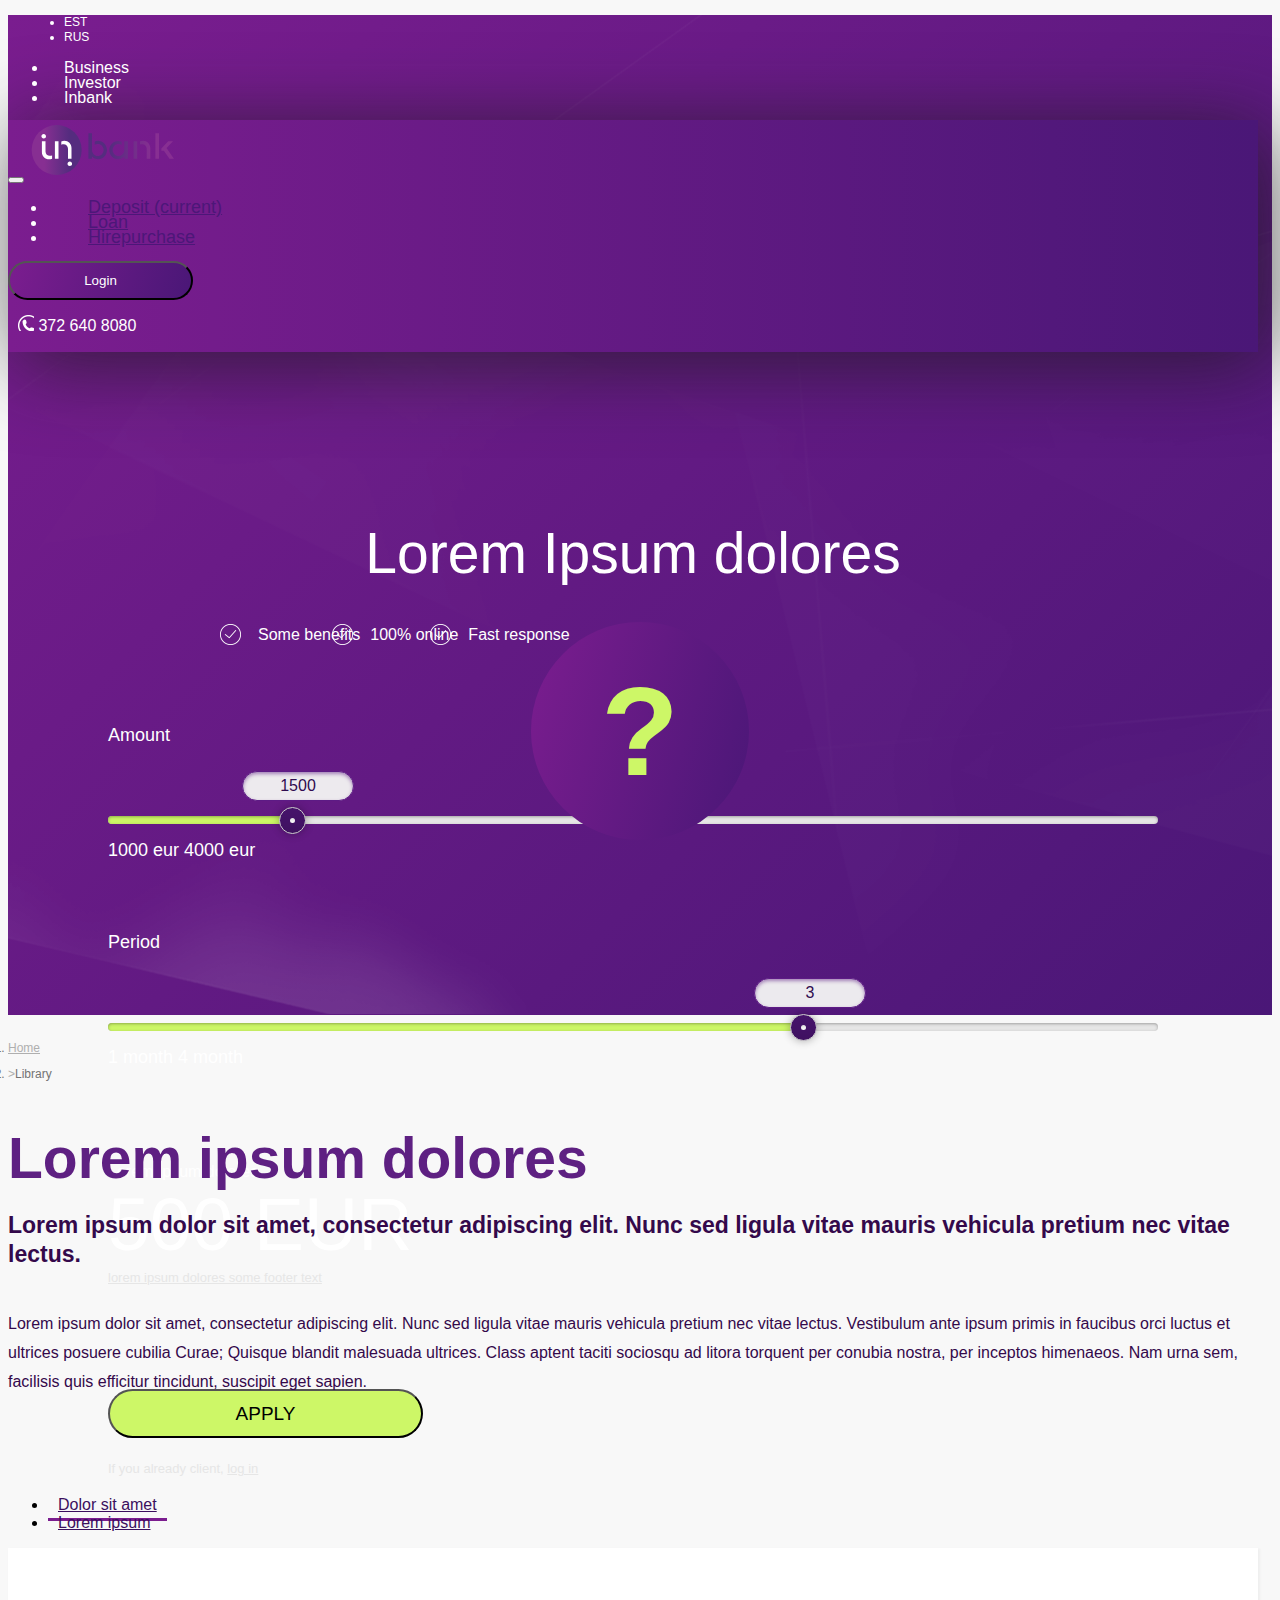
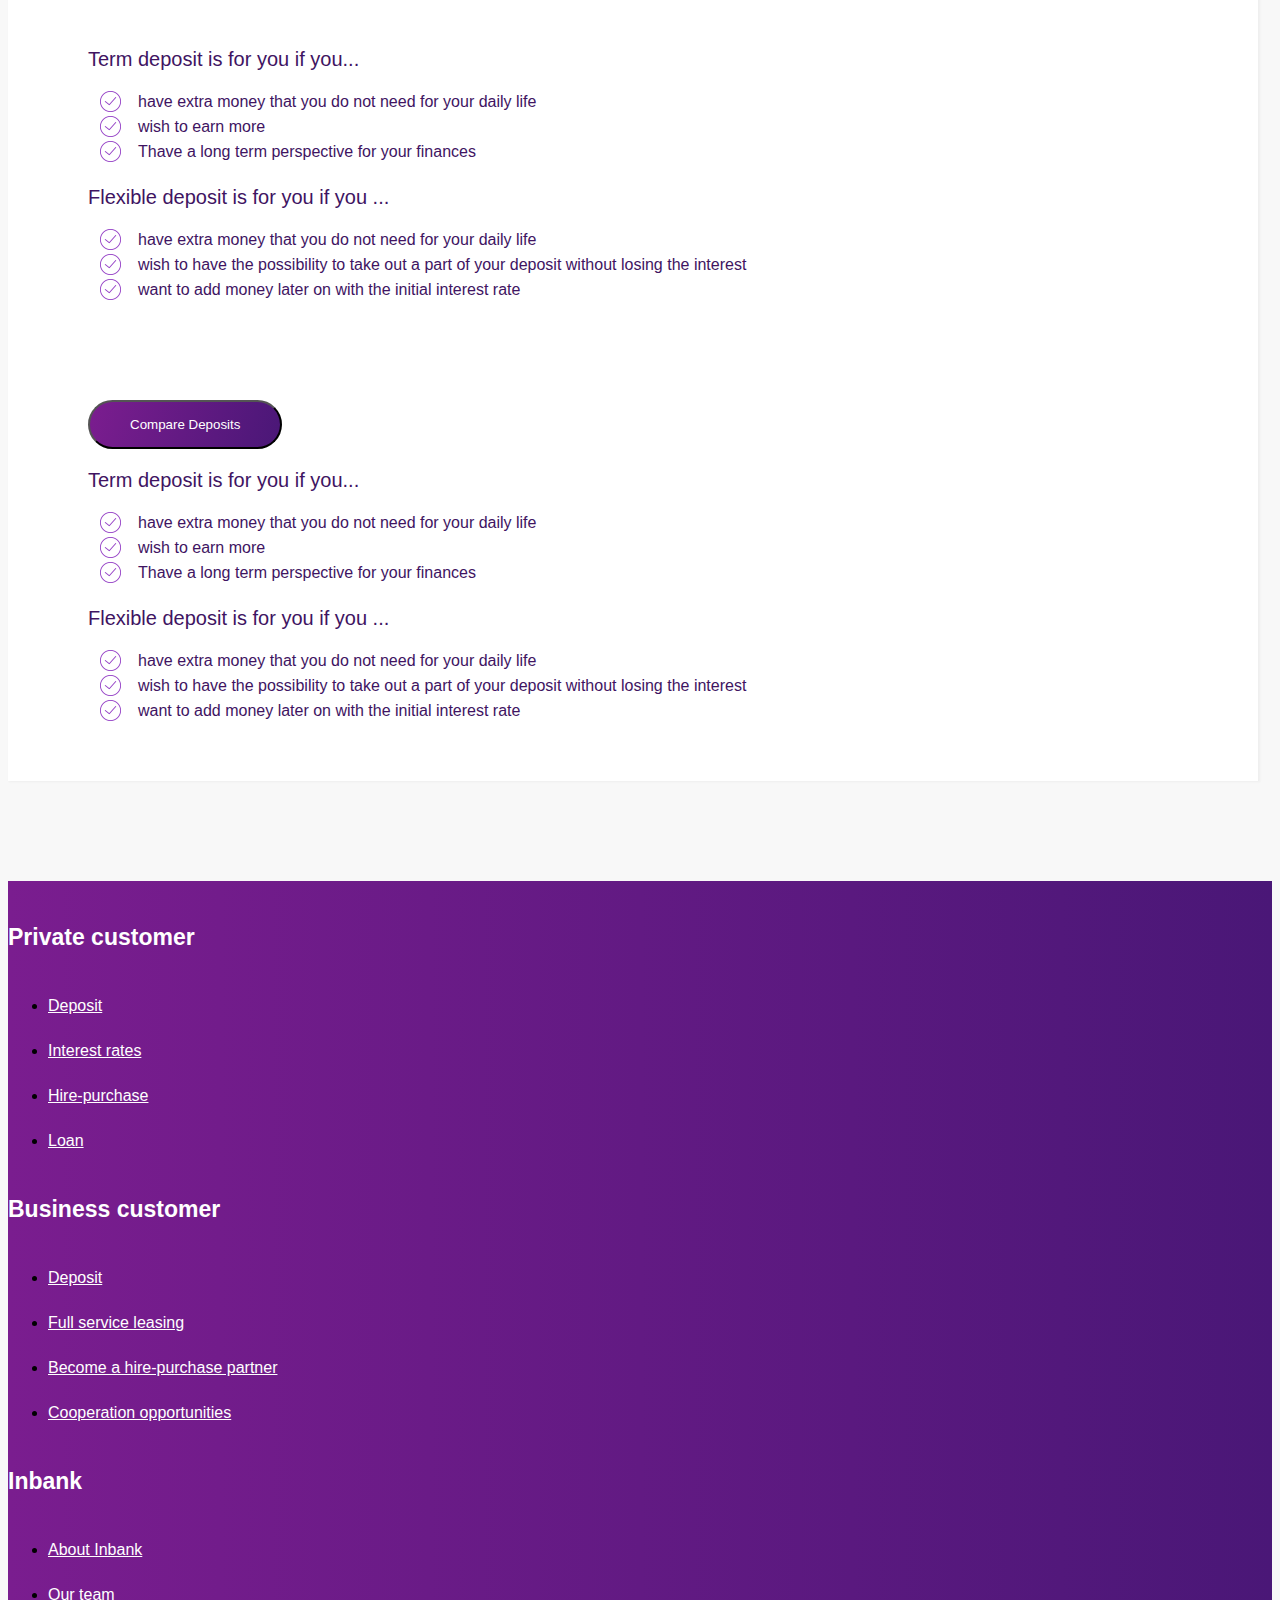
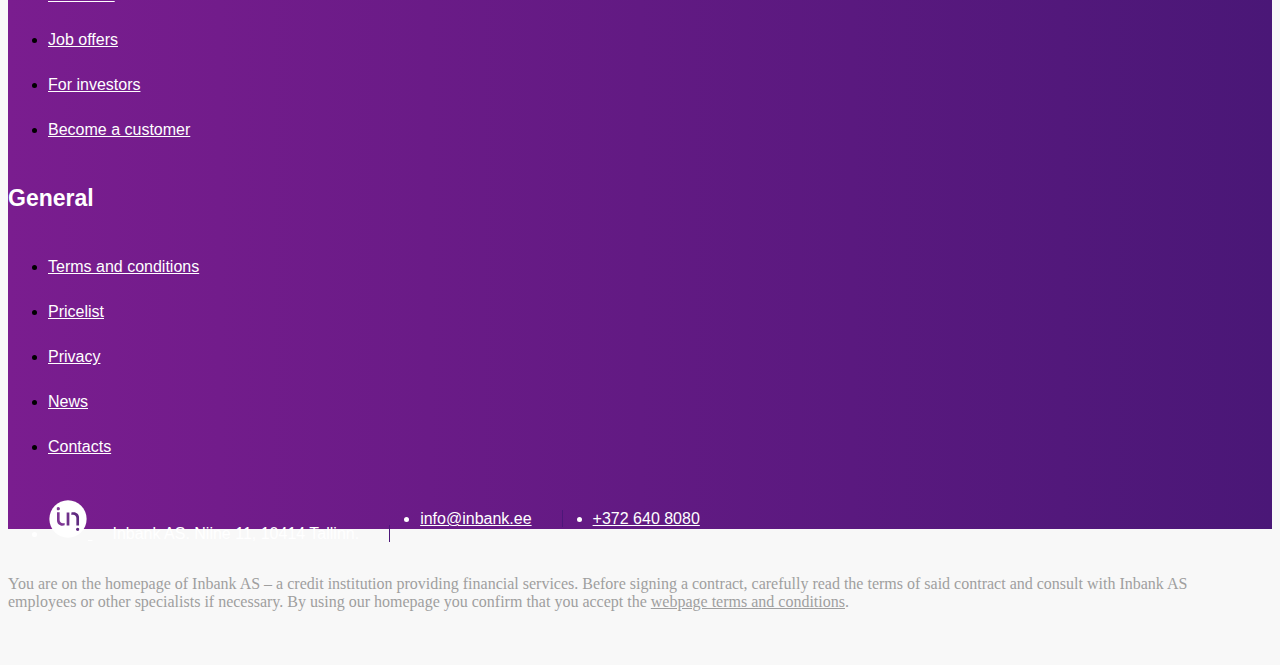
==== index.html @ 8d7e5948 "final code" ====
<!DOCTYPE html>
<html>
<head>
    <meta charset="utf-8" />
    <meta http-equiv="X-UA-Compatible" content="IE=edge">
    <title>Inbank</title>
    <meta name="viewport" content="width=device-width, initial-scale=1">
    <!-- CSS -->
    <link rel="stylesheet" href="https://stackpath.bootstrapcdn.com/bootstrap/4.1.0/css/bootstrap.min.css" integrity="sha384-9gVQ4dYFwwWSjIDZnLEWnxCjeSWFphJiwGPXr1jddIhOegiu1FwO5qRGvFXOdJZ4" crossorigin="anonymous">
    <link rel="stylesheet" type="text/css" media="screen" href="js/lib/rangeslider.js-2.3.0/rangeslider.css" />
    <link rel="stylesheet" type="text/css" media="screen" href="css/main.css" />
    <!-- JavaScript -->
    <script src="https://code.jquery.com/jquery-3.3.1.slim.min.js" integrity="sha384-q8i/X+965DzO0rT7abK41JStQIAqVgRVzpbzo5smXKp4YfRvH+8abtTE1Pi6jizo" crossorigin="anonymous"></script>
    <script src="https://cdnjs.cloudflare.com/ajax/libs/popper.js/1.14.0/umd/popper.min.js" integrity="sha384-cs/chFZiN24E4KMATLdqdvsezGxaGsi4hLGOzlXwp5UZB1LY//20VyM2taTB4QvJ" crossorigin="anonymous"></script>
    <script src="https://stackpath.bootstrapcdn.com/bootstrap/4.1.0/js/bootstrap.min.js" integrity="sha384-uefMccjFJAIv6A+rW+L4AHf99KvxDjWSu1z9VI8SKNVmz4sk7buKt/6v9KI65qnm" crossorigin="anonymous"></script>
    <script src="js/lib/rangeslider.js-2.3.0/rangeslider.js"></script>
</head>
<body>

    <header>
        <div class="header-bg">
            <div class="container">
                <div class="row">
                    <div class="col">
                        <ul class="list-unstyled list-inline list-language">
                            <li class="list-inline-item">EST</li>
                            <li class="list-inline-item">RUS</li>
                        </ul>
                    </div>
                    <div class="col text-right">
                        <ul class="list-unstyled list-inline list-menu">
                            <li class="list-inline-item">Business</li>
                            <li class="list-inline-item">Investor</li>
                            <li class="list-inline-item">Inbank</li>
                        </ul>
                    </div>
                </div>

                <div class="navbar-container">
                    <nav class="navbar navbar-expand-lg navbar-light bg-light">
                        <button class="navbar-toggler" type="button" data-toggle="collapse" data-target="#navbarToggler" aria-controls="navbarToggler"
                            aria-expanded="false" aria-label="Toggle navigation">
                            <span class="navbar-toggler-icon"></span>
                        </button>
                        <a class="navbar-brand" href="#">
                            <img src="img/inbank_logo_header.svg" height="60" alt="">
                        </a>
                    
                        <div class="collapse navbar-collapse" id="navbarToggler">
                            <ul class="navbar-nav mr-auto mt-2 mt-lg-0">
                                <li class="nav-item active">
                                    <a class="nav-link" href="#">Deposit
                                        <span class="sr-only">(current)</span>
                                    </a>
                                </li>
                                <li class="nav-item">
                                    <a class="nav-link" href="#">Loan</a>
                                </li>
                                <li class="nav-item">
                                    <a class="nav-link" href="#">Hirepurchase</a>
                                </li>
                            </ul>
                            <!-- <button class="btn btn-outline-success my-2 my-sm-0" type="submit">Search</button> -->
                            <button type="button" class="btn btn-inbank-purple">Login</button>
                        </div>
                    </nav>
                    <div class="row">
                        <div class="col">
                            <div class="navbar-phone text-right">
                                <p><i class="icon icon-phone"></i> 372 640 8080</p>
                            </div>
                        </div>
                    </div>
                </div>

                <div class="section-header">
                    <div class="row">
                        <div class="col">
                            <h1>Lorem Ipsum dolores</h1>
                            <div class="row">
                                <ul class="check-list check-list-gray">
                                    <li class="col"><span>Some benefits</span></li>
                                    <li class="col"><span>100% online</span></li>
                                    <li class="col"><span>Fast response</span></li>
                                </ul>
                            </div>
                        </div>
                    </div>
                    <div class="row">
                        <div class="col">
                            <div class="container">
                                <div class="row">
                                    <div class="col-sm-2">
                                        <div class="slider-info">
                                            <span>Amount</span>
                                        </div>
                                    </div>
                                    <div class="col-sm-10">
                                        <div class="slidecontainer">
                                            <input type="range" min="1000" max="4000" step="10" value="1500">
                                            <div class="range-min-max">
                                                <span class="range-min float-left">1000 eur</span>
                                                <span class="range-max float-right">4000 eur</span>
                                            </div>
                                        </div>
                                    </div>
                                </div>
                                <div class="row">
                                    <div class="col-sm-2">
                                        <div class="slider-info">
                                            <span>Period</span>
                                        </div>
                                    </div>
                                    <div class="col-sm-10">
                                        <div class="slidecontainer">
                                            <input type="range" min="1" max="4" step="1" value="3">
                                            <div class="range-min-max">
                                                <span class="range-min float-left">1 month</span>
                                                <span class="range-max float-right">4 month</span>
                                            </div>
                                        </div>
                                    </div>
                                </div>
                            </div>
                        </div>
                        <div class="col">
                            <div class="value-info text-right">
                                <span class="txt-info">Lorem Ipsum dolores</span>
                                <span class="txt-value"><span id="finalValue">160</span> EUR</span>
                                <small class="txt-description"><a href="#">lorem ipsum dolores some footer text</a></small>
                            </div>
                        </div>
                    </div>
                    <div class="row">
                        <div class="col text-center">
                            <div class="button-container">
                                <button type="button" class="btn btn-inbank-yellow">Apply</button>
                                <small class="txt-description db">If you already client, <a href="#">log in</a></small>
                            </div>
                        </div>
                    </div>
                </div>

            </div>
        </div>
    </header>

    <div class="content-section">
        <div class="section-deposit">
            <div class="container">

                <nav aria-label="breadcrumb">
                    <ol class="breadcrumb">
                        <li class="breadcrumb-item">
                            <a href="#">Home</a>
                        </li>
                        <li class="breadcrumb-item active" aria-current="page">Library</li>
                    </ol>
                </nav>

                <div class="row">
                    <div class="col-sm-8">
                        <div class="section-deposit__info">
                            <h1>Lorem ipsum dolores</h1>
                            <h2>Lorem ipsum dolor sit amet, consectetur adipiscing elit. Nunc sed ligula vitae mauris vehicula pretium nec vitae lectus.</h2>
                            <p>Lorem ipsum dolor sit amet, consectetur adipiscing elit. Nunc sed ligula vitae mauris vehicula pretium nec vitae lectus. Vestibulum ante ipsum primis in faucibus orci luctus et ultrices posuere cubilia Curae; Quisque blandit malesuada ultrices. Class aptent taciti sociosqu ad litora torquent per conubia nostra, per inceptos himenaeos. Nam urna sem, facilisis quis efficitur tincidunt, suscipit eget sapien.</p>
                        </div>
                    </div>
                    <div class="col-sm-4">
                        <div class="graphic-question__ellipse">
                            <span class="graphic-question__symbol">?</span>
                        </div>
                    </div>
                </div>
            
                <div class="row">
                    <div class="col">
                        <div class="section-deposit__tab">

                            <ul class="nav nav-tabs" id="myTab" role="tablist">
                                <li class="nav-item">
                                    <a class="nav-link active" id="tab-1-tab" data-toggle="tab" href="#tab-1" role="tab" aria-controls="tab-1" aria-selected="true">Dolor sit amet</a>
                                </li>
                                <li class="nav-item">
                                    <a class="nav-link" id="tab-2-tab" data-toggle="tab" href="#tab-2" role="tab" aria-controls="tab-2" aria-selected="false">Lorem ipsum</a>
                                </li>
                            </ul>
                            <div class="tab-content" id="myTabContent">
                                <div class="tab-pane fade show active" id="tab-1" role="tabpanel" aria-labelledby="tab-1-tab">
                                    <div class="row">
                                        <div class="col">
                                            <p class="fs-20">Term deposit is for you if you...</p>
                                            <ul class="check-list check-list-purple">
                                                <li><span>have extra money that you do not need for your daily life</span></li>
                                                <li><span>wish to earn more</span></li>
                                                <li><span>Thave a long term perspective for your finances</span></li>
                                            </ul>
                                        </div>
                                        <div class="col">
                                            <p class="fs-20">Flexible deposit is for you if you ...</p>
                                            <ul class="check-list check-list-purple">
                                                <li><span>have extra money that you do not need for your daily life</span></li>
                                                <li><span>wish to have the possibility to take out a part of your deposit without losing the interest</span></li>
                                                <li><span>want to add money later on with the initial interest rate</span></li>
                                            </ul>
                                        </div>
                                    </div>
                                    <div class="row">
                                        <div class="col text-center">
                                            <button type="button" class="btn btn-inbank-purple">Compare Deposits</button>
                                        </div>
                                    </div>
                                </div>
                                <div class="tab-pane fade" id="tab-2" role="tabpanel" aria-labelledby="tab-2-tab">
                                    <div class="row">
                                        <div class="col">
                                            <p class="fs-20">Term deposit is for you if you...</p>
                                            <ul class="check-list check-list-purple">
                                                <li>
                                                    <span>have extra money that you do not need for your daily life</span>
                                                </li>
                                                <li>
                                                    <span>wish to earn more</span>
                                                </li>
                                                <li>
                                                    <span>Thave a long term perspective for your finances</span>
                                                </li>
                                            </ul>
                                        </div>
                                        <div class="col">
                                            <p class="fs-20">Flexible deposit is for you if you ...</p>
                                            <ul class="check-list check-list-purple">
                                                <li>
                                                    <span>have extra money that you do not need for your daily life</span>
                                                </li>
                                                <li>
                                                    <span>wish to have the possibility to take out a part of your deposit without losing the interest</span>
                                                </li>
                                                <li>
                                                    <span>want to add money later on with the initial interest rate</span>
                                                </li>
                                            </ul>
                                        </div>
                                    </div>
                                </div>
                            </div>
                        </div>
                    </div>
                </div>
            </div>
        </div>
    </div>
    
    <footer class="main-footer__section">
        <div class="main-footer__nav">
            <div class="container">
                <div class="row">
                    <div class="col-sm-6 col-md-3">
                        <h2 class="main-footer__title">Private customer</h2>
                        <ul class="list-unstyled main-footer__list">
                            <li>
                                <a href="#">Deposit</a>
                            </li>
                            <li>
                                <a href="#">Interest rates</a>
                            </li>
                            <li>
                                <a href="#">Hire-purchase</a>
                            </li>
                            <li>
                                <a href="#">Loan</a>
                            </li>
                        </ul>
                    </div>
                    <div class="col-sm-6 col-md-3">
                        <h2 class="main-footer__title">Business customer</h2>
                        <ul class="list-unstyled main-footer__list">
                            <li>
                                <a href="#">Deposit</a>
                            </li>
                            <li>
                                <a href="#">Full service leasing</a>
                            </li>
                            <li>
                                <a href="#">Become a hire-purchase partner</a>
                            </li>
                            <li>
                                <a href="#">Cooperation opportunities</a>
                            </li>
                        </ul>
                    </div>
                    <div class="col-sm-6 col-md-3">
                        <h2 class="main-footer__title">Inbank</h2>
                        <ul class="list-unstyled main-footer__list">
                            <li>
                                <a href="#">About Inbank</a>
                            </li>
                            <li>
                                <a href="#">Our team</a>
                            </li>
                            <li>
                                <a href="#">Job offers</a>
                            </li>
                            <li>
                                <a href="#">For investors</a>
                            </li>
                            <li>
                                <a href="#">Become a customer</a>
                            </li>
                        </ul>
                    </div>
                    <div class="col-sm-6 col-md-3">
                        <h2 class="main-footer__title">General</h2>
                        <ul class="list-unstyled main-footer__list">
                            <li>
                                <a href="#">Terms and conditions</a>
                            </li>
                            <li>
                                <a href="#">Pricelist</a>
                            </li>
                            <li>
                                <a href="#">Privacy</a>
                            </li>
                            <li>
                                <a href="#">News</a>
                            </li>
                            <li>
                                <a href="#">Contacts</a>
                            </li>
                        </ul>
                    </div>
                </div>
                <div class="main-footer__contact">
                    <div class="row">
                        <div class="col">
                            <ul class="list-inline main-footer__contacts-list">
                                <li>
                                    <a href="#" title="Inbank" class="logo-footer">
                                        <img src="img/inbank_logo_footer.svg" alt="Inbank" width="40" height="40">
                                    </a>
                                    <span class="bdr">Inbank AS. Niine 11, 10414 Tallinn.</span>
                                </li>
                                <li>
                                    <a href="#">
                                        <span class="bdr">info@inbank.ee</span>
                                    </a>
                                </li>
                                <li>
                                    <a href="#">
                                        <span>+372 640 8080</span>
                                    </a>
                                </li>
                            </ul>
                        </div>
                    </div>
                </div>
            </div>
        </div>
        <div class="main-footer__note">
            <div class="container">
                <div class="row">
                    <div class="col">
                        <p class="text-light small">You are on the homepage of Inbank AS – a credit institution providing financial services. Before signing a contract, carefully read the terms of said contract and consult with Inbank AS employees or other specialists if necessary. By using our homepage you confirm that you accept the <a href="#">webpage terms and conditions</a>.</p>
                    </div>
                </div>
            </div>
        </div>
    </footer>

    <script src="js/main.js"></script>
</body>
</html>
---- js/lib/rangeslider.js-2.3.0/rangeslider.css ----
.rangeslider,
.rangeslider__fill {
  display: block;
  -moz-box-shadow: inset 0px 1px 3px rgba(0, 0, 0, 0.3);
  -webkit-box-shadow: inset 0px 1px 3px rgba(0, 0, 0, 0.3);
  box-shadow: inset 0px 1px 3px rgba(0, 0, 0, 0.3);
  -moz-border-radius: 10px;
  -webkit-border-radius: 10px;
  border-radius: 10px;
}

.rangeslider {
  background: #e6e6e6;
  position: relative;
}

.rangeslider--horizontal {
  height: 20px;
  width: 100%;
}

.rangeslider--vertical {
  width: 20px;
  min-height: 150px;
  max-height: 100%;
}

.rangeslider--disabled {
  filter: progid:DXImageTransform.Microsoft.Alpha(Opacity=40);
  opacity: 0.4;
}

.rangeslider__fill {
  background: #00ff00;
  position: absolute;
}
.rangeslider--horizontal .rangeslider__fill {
  top: 0;
  height: 100%;
}
.rangeslider--vertical .rangeslider__fill {
  bottom: 0;
  width: 100%;
}

.rangeslider__handle {
  background: white;
  border: 1px solid #ccc;
  cursor: pointer;
  display: inline-block;
  width: 40px;
  height: 40px;
  position: absolute;
  background-image: url('[data-uri]');
  background-size: 100%;
  background-image: -webkit-gradient(linear, 50% 0%, 50% 100%, color-stop(0%, rgba(255, 255, 255, 0)), color-stop(100%, rgba(0, 0, 0, 0.1)));
  background-image: -moz-linear-gradient(rgba(255, 255, 255, 0), rgba(0, 0, 0, 0.1));
  background-image: -webkit-linear-gradient(rgba(255, 255, 255, 0), rgba(0, 0, 0, 0.1));
  background-image: linear-gradient(rgba(255, 255, 255, 0), rgba(0, 0, 0, 0.1));
  -moz-box-shadow: 0 0 8px rgba(0, 0, 0, 0.3);
  -webkit-box-shadow: 0 0 8px rgba(0, 0, 0, 0.3);
  box-shadow: 0 0 8px rgba(0, 0, 0, 0.3);
  -moz-border-radius: 50%;
  -webkit-border-radius: 50%;
  border-radius: 50%;
}
.rangeslider__handle:after {
  content: "";
  display: block;
  width: 18px;
  height: 18px;
  margin: auto;
  position: absolute;
  top: 0;
  right: 0;
  bottom: 0;
  left: 0;
  background-image: url('[data-uri]');
  background-size: 100%;
  background-image: -webkit-gradient(linear, 50% 0%, 50% 100%, color-stop(0%, rgba(0, 0, 0, 0.13)), color-stop(100%, rgba(255, 255, 255, 0)));
  background-image: -moz-linear-gradient(rgba(0, 0, 0, 0.13), rgba(255, 255, 255, 0));
  background-image: -webkit-linear-gradient(rgba(0, 0, 0, 0.13), rgba(255, 255, 255, 0));
  background-image: linear-gradient(rgba(0, 0, 0, 0.13), rgba(255, 255, 255, 0));
  -moz-border-radius: 50%;
  -webkit-border-radius: 50%;
  border-radius: 50%;
}
.rangeslider__handle:active, .rangeslider--active .rangeslider__handle {
  background-image: url('[data-uri]');
  background-size: 100%;
  background-image: -webkit-gradient(linear, 50% 0%, 50% 100%, color-stop(0%, rgba(0, 0, 0, 0.1)), color-stop(100%, rgba(0, 0, 0, 0.12)));
  background-image: -moz-linear-gradient(rgba(0, 0, 0, 0.1), rgba(0, 0, 0, 0.12));
  background-image: -webkit-linear-gradient(rgba(0, 0, 0, 0.1), rgba(0, 0, 0, 0.12));
  background-image: linear-gradient(rgba(0, 0, 0, 0.1), rgba(0, 0, 0, 0.12));
}
.rangeslider--horizontal .rangeslider__handle {
  top: -10px;
  touch-action: pan-y;
  -ms-touch-action: pan-y;
}
.rangeslider--vertical .rangeslider__handle {
  left: -10px;
  touch-action: pan-x;
  -ms-touch-action: pan-x;
}

input[type="range"]:focus + .rangeslider .rangeslider__handle {
  -moz-box-shadow: 0 0 8px rgba(255, 0, 255, 0.9);
  -webkit-box-shadow: 0 0 8px rgba(255, 0, 255, 0.9);
  box-shadow: 0 0 8px rgba(255, 0, 255, 0.9);
}
---- css/main.css ----
body {
    /* background-image: url('/Inbank/img/homework.jpg'); */
    background-position: top center;
    background-color: #f8f8f8;
    font-family: "HelveticaNeue-Light", "Helvetica Neue Light", "Helvetica Neue", Helvetica, Arial, "Lucida Grande", sans-serif; 
}

/*** Header ***/
header {
    background-color: #4a1777;
    background: -webkit-linear-gradient(-45deg, #7a1d8f 0%, #4a1777 100%);
    background:    -moz-linear-gradient(-45deg, #7a1d8f 0%, #4a1777 100%);
    background:     -ms-linear-gradient(-45deg, #7a1d8f 0%, #4a1777 100%);
    background:      -o-linear-gradient(-45deg, #7a1d8f 0%, #4a1777 100%);
    background:         linear-gradient(135deg, #7a1d8f 0%, #4a1777 100%);
    background: -webkit-gradient(left top, right bottom, color-stop(0%, #7a1d8f), color-stop(100%, #4a1777));
    filter: progid:DXImageTransform.Microsoft.gradient( startColorstr='#7a1d8f', endColorstr='#4a1777', GradientType=1 );


    /* background-image: url('/Inbank/img/bg-header-purple.png'); */
    background-position: center center;
    background-size: cover;
    color: #fff;
    min-height: 1000px;
}

header .header-bg {
    background: url('../img/bg-header-graphic.png');
    background-position: top center;
    /* background-size: cover; */
    height: 1000px;
}

header .list-language,
header .list-menu {
    margin: 15px 0;
}

header .list-language li {
    font-size: 12px;
    line-height: 15px;
    margin: 0 0 0 16px;
}

header .list-menu li {
    font-size: 16px;
    line-height: 15px;
    padding: 0 16px;
}

header .navbar-container {
    background-image: -moz-linear-gradient( 0deg, rgb(123,29,143) 0%, rgb(74,23,119) 100%);
    background-image: -webkit-linear-gradient( 0deg, rgb(123,29,143) 0%, rgb(74,23,119) 100%);
    background-image: -ms-linear-gradient( 0deg, rgb(123,29,143) 0%, rgb(74,23,119) 100%);
    box-shadow: 10.404px 9.368px 81px 0px rgba(27, 27, 27, 0.74);
}

header .navbar-nav li {
    font-size: 18px;
    line-height: 15px;
    padding: 0 40px;
}

header .navbar .btn {
    width: 185px;
    padding: 10px 40px;
}

header .navbar-phone {
    padding: 10px;
}

header .navbar-phone p {
    margin: 0;
}


header .navbar-phone p{
    font-size: 16px;
    line-height: 32px;
}

.navbar-light .navbar-nav .nav-link {
    color: #4c1778;
}

.navbar-light .navbar-nav .active>.nav-link, .navbar-light .navbar-nav .nav-link.active, .navbar-light .navbar-nav .nav-link.show, .navbar-light .navbar-nav .show>.nav-link {
    color: #4c1778;
}


/*** Breadcrumb ***/
.breadcrumb {
    background: none;
    border-radius: 0;
    color: #737373;
    font-size: 12px;
    line-height: 26px;
    padding: 0;
}

.breadcrumb a {
    color: #afafaf !important;
}

.breadcrumb-item+.breadcrumb-item::before {
    content: ">";
    color: #afafaf;
}


/*** Sections ***/

.section-header {
    margin-top: 30px;
    padding: 100px;
}

.section-header h1{
    font-size: 57px;
    font-weight: lighter;
    text-align: center;
}

.section-header .check-list-gray {
    display: flex;
    margin: 20px 100px;
    width: 100%;
}

.section-header .button-container {
    margin-top: 100px;
}

.section-header .button-container .btn {
    font-size: 19px;
    line-height: 15px;
    text-transform: uppercase;
    margin-bottom: 20px;
    width: 315px;
}

.section-header .button-container .txt-description a {
    color: #e6e6e6 !important;
    text-decoration: underline;
}

.section-header .value-info {
    margin-top: 80px;
}

.section-header .value-info > span {
    display: block;
    width: 100%;
}

.section-header .value-info span.txt.info {
    font-size: 26px;
    line-height: 40px;    
}

.section-header .value-info span.txt-value {
    font-size: 75px;
}

.section-deposit {
    margin: 20px 0 30px;
}

.section-deposit__info {
    margin: 30px 0;
}

.section-deposit__info h1{
    color: #5e2082;
    font-size: 57px;
    line-height: 66px;
    margin-bottom: 20px;
}

.section-deposit__info h2{
    color: #34094b;
    font-size: 23px;
    line-height: 29px;
    margin-bottom: 40px;
}

.section-deposit__info p{
    color: #34094b;
    font-size: 16px;
    line-height: 29px;
}

.graphic-question__symbol {
    color: #cdf767;
    display: inline-block;
    font-weight: bold;
    font-size: 127px;
    line-height: 218px;
    text-align: center;
    width: 100%;
}
.graphic-question__ellipse {
    background-image: -moz-linear-gradient( -16deg, rgb(123,29,143) 0%, rgb(74,23,119) 100%);
    background-image: -webkit-linear-gradient( -16deg, rgb(123,29,143) 0%, rgb(74,23,119) 100%);
    background-image: -ms-linear-gradient( -16deg, rgb(123,29,143) 0%, rgb(74,23,119) 100%);
    border-radius: 50%;
    width: 218px;
    height: 218px;
    margin-left: -109px;
    position: absolute;
    bottom: 60px;
    left: 50%;
}

/* Section Deposit */
.section-deposit__tab {
    margin: 100px 0;
}

.section-deposit__tab .nav-tabs {
    border: 0;
}

.section-deposit__tab .nav-tabs li a {
    border: 0;
    color: #3b0f5e !important;
    margin-bottom: 10px;
    margin-right: 20px;
    padding: 5px 10px;
}

.section-deposit__tab .nav-tabs li a:hover {
    color: #531E80;
}

.section-deposit__tab .nav-tabs li a.nav-link.active {
    background: none;
    border: 0;
    border-bottom: 3px solid #7b1d8f;
}

.section-deposit__tab .tab-content {
    background-color: #fff;
    box-shadow: 1.486px 1.338px 1.98px 0.02px #eee;
    color: #401462;
    padding: 80px 80px 40px;
}

.section-deposit__tab .tab-content .btn{
    margin-top: 80px;
}




/*** Range-Slider ***/
.slider-info{
    font-size: 18px;
    line-height: 32px;
    height: 100%;
    padding-top: 50px;
}

.slidecontainer {
    position: relative;
    display: inline-block;
    width: 100%;
    height: 125px;  
}

.rangeslider {
    margin-top: 65px;
    height: 8px;
}

.rangeslider__handle {
    background-color: #46136b;
    height: 25px;
    width: 25px;
}

.rangeslider__handle:after {
    background-color: #fff;
    height: 5px;
    width: 5px;
}

.rangeslider--horizontal .rangeslider__handle {
    top: -9px;
}

.rangeslider__value-bubble {
    border: 1px solid rgb(93, 27, 133);
    background-color: rgba(242, 242, 242, 0.961);
    box-shadow: inset 0px 2px 3.92px 0.08px rgba(93, 27, 130, 0.51);
    color: #300c50;
    display: block;
    padding: 5px;
    position: absolute;
    bottom: 100%;
    margin-bottom: 15px;
    width: 100px;
    margin-left: -50px;
    text-align: center;
    border-radius: 25px;
}
.rangeslider__value-bubble:before, .rangeslider__value-bubble:after {
    display: none;
}
.rangeslider__value-bubble:before {
  border-top-color: #ccc;
  border-bottom-width: 0;
  bottom: -11px;
}

.rangeslider__fill {
    background: #ccf666;
}

.range-min-max {
    display: block;
    padding: 10px 0;
}

.range-min-max {
    font-size: 18px;
    line-height: 32px;
}



/*** Check-List ***/
.check-list li {
    padding-left: 10px;
}

.check-list li span{
    position: relative;
    top: -5px;
}

.check-list-purple {
    list-style-image: url('../img/icon/icon-check-purple.png');
}
.check-list-gray {
    list-style-image: url('../img/icon/icon-check-gray.png');
}



/*** Footer ***/
footer {
    background-repeat: no-repeat;
    background-color: #4a1777;
    background: -webkit-linear-gradient(left, #7a1d8f 0%, #4a1777 100%);
    background:    -moz-linear-gradient(left, #7a1d8f 0%, #4a1777 100%);
    background:     -ms-linear-gradient(left, #7a1d8f 0%, #4a1777 100%);
    background:      -o-linear-gradient(left, #7a1d8f 0%, #4a1777 100%);
    background:         linear-gradient(to right, #7a1d8f 0%, #4a1777 100%);
    background:  -webkit-gradient(left top, right top, color-stop(0%, #7a1d8f), color-stop(100%, #4a1777));
    filter: progid:DXImageTransform.Microsoft.gradient( startColorstr='#7a1d8f', endColorstr='#4a1777', GradientType=1 );
    font-family: "HelveticaNeue-Light", Arial, sans-serif; 

}

footer a {
    color: #fff !important;
}

.main-footer__nav, .main-footer__note {
    padding: 30px 0;
}

.main-footer__nav{
    background: url("data:image/svg+xml;utf8,<svg xmlns='http://www.w3.org/2000/svg' xmlns:xlink='http://www.w3.org/1999/xlink' width='2489px' height='537px'><path fill-rule='evenodd'  opacity='0.059' fill='rgb(255, 255, 255)' d='M1965.680,505.389 L1965.059,504.605 L2395.320,163.612 L2395.941,164.395 L1965.680,505.389 Z'/><path fill-rule='evenodd'  opacity='0.059' fill='rgb(255, 255, 255)' d='M2046.835,209.229 L2047.431,208.426 L2488.165,535.771 L2487.568,536.574 L2046.835,209.229 Z'/><path fill-rule='evenodd'  opacity='0.2' fill='rgb(60, 13, 100)' d='M0.855,1.198 L1.280,0.292 L498.145,233.801 L497.720,234.707 L0.855,1.198 Z'/></svg>")  no-repeat;
    background-position: center center;
}

.main-footer__title {
    color: #fff;
    font-size: 23px;
    line-height: 32px;
    margin: 10px 0;
}

.main-footer__list {
    margin: 30px 0;
}

.main-footer__list a {
    font-size: 16px;
    line-height: 45px;
}


.main-footer__contact {
    margin: 30px 0;
}

.main-footer__contacts-list li {
    color: #fff;
    float: left;
    font-size: 16px;
    line-height: 40px;
}

.main-footer__contacts-list li .logo-footer {
    margin-right: 20px;
}

.main-footer__contacts-list li span.bdr {
    border-right: 1px solid #4d1779;
    margin-right: 30px;
    padding-right: 30px;
}

.main-footer__note {
    background-color: #f8f8f8;
    font-family: Myriad Pro;
    padding: 30px 0;
}


/*** Common ***/
p a {
    text-decoration: underline !important;
}

.text-light, .text-light a {
    color: #9f9f9f !important;
}

.text-light a:hover, .text-light a:active {
    color: #717171 !important;
}

.txt-description {
    color: #e6e6e6;
    font-size: 13px;
    line-height: 22px;
}

.txt-description a {
    color: #e6e6e6 !important;
    text-decoration: underline;
}

.btn {
    border-radius: 30px;
    padding: 15px 40px;
}

.btn-inbank-yellow {
    background-color: #cdf767;
}

.btn-inbank-purple {
  background-image: -moz-linear-gradient( -16deg, rgb(123,29,143) 0%, rgb(74,23,119) 100%);
  background-image: -webkit-linear-gradient( -16deg, rgb(123,29,143) 0%, rgb(74,23,119) 100%);
  background-image: -ms-linear-gradient( -16deg, rgb(123,29,143) 0%, rgb(74,23,119) 100%);
  color: #fff;
}

.btn-inbank-purple:hover {
    background-color: #531E80;
}

.icon {
    display: inline-block;
    height: 16px;
    width: 16px;
}

.icon.icon-phone {
    background: url('../img/icon/icon-phone.png') 0 0;
}


/*** Helper ***/
.db {display: block;}
.fs-20 {font-size: 20px;}

/*** Media Query Adjust ***/
@media (min-width: 1200px) {
    .container {
        max-width: 1250px;
    }
}
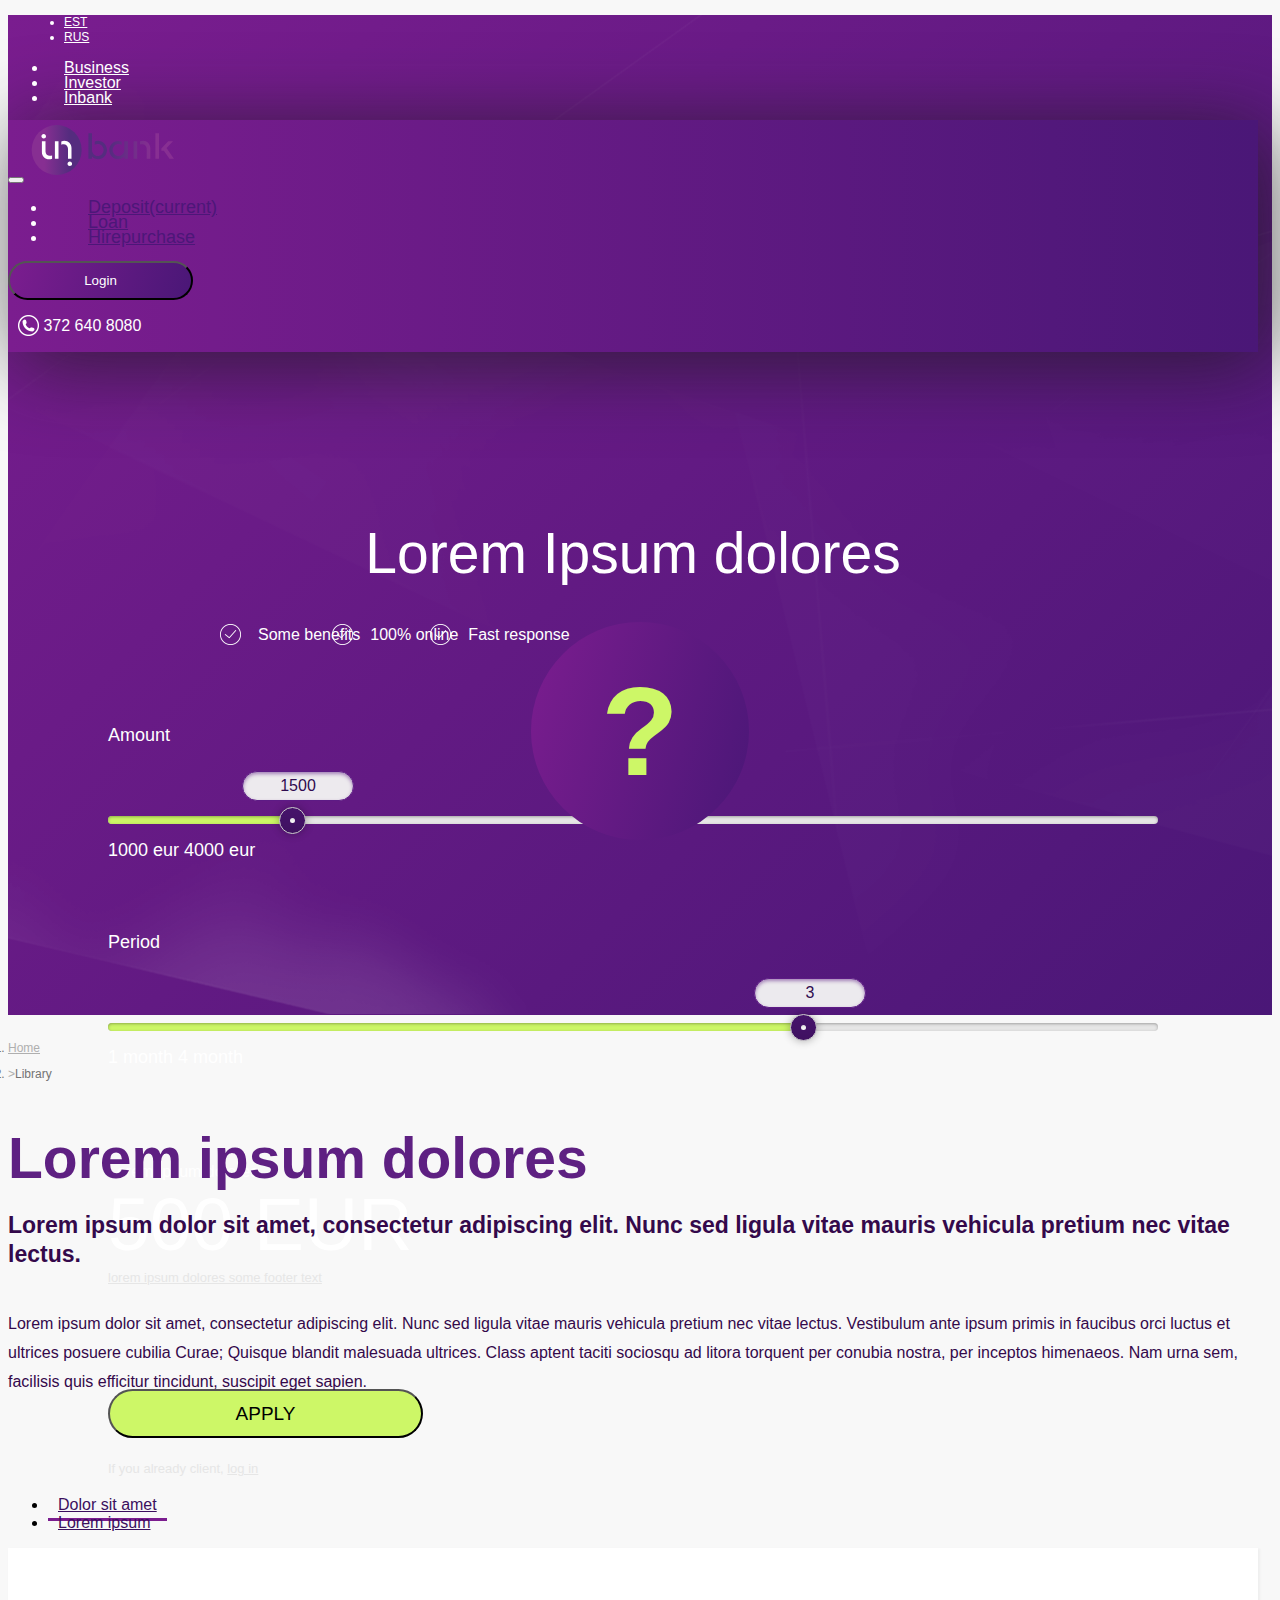
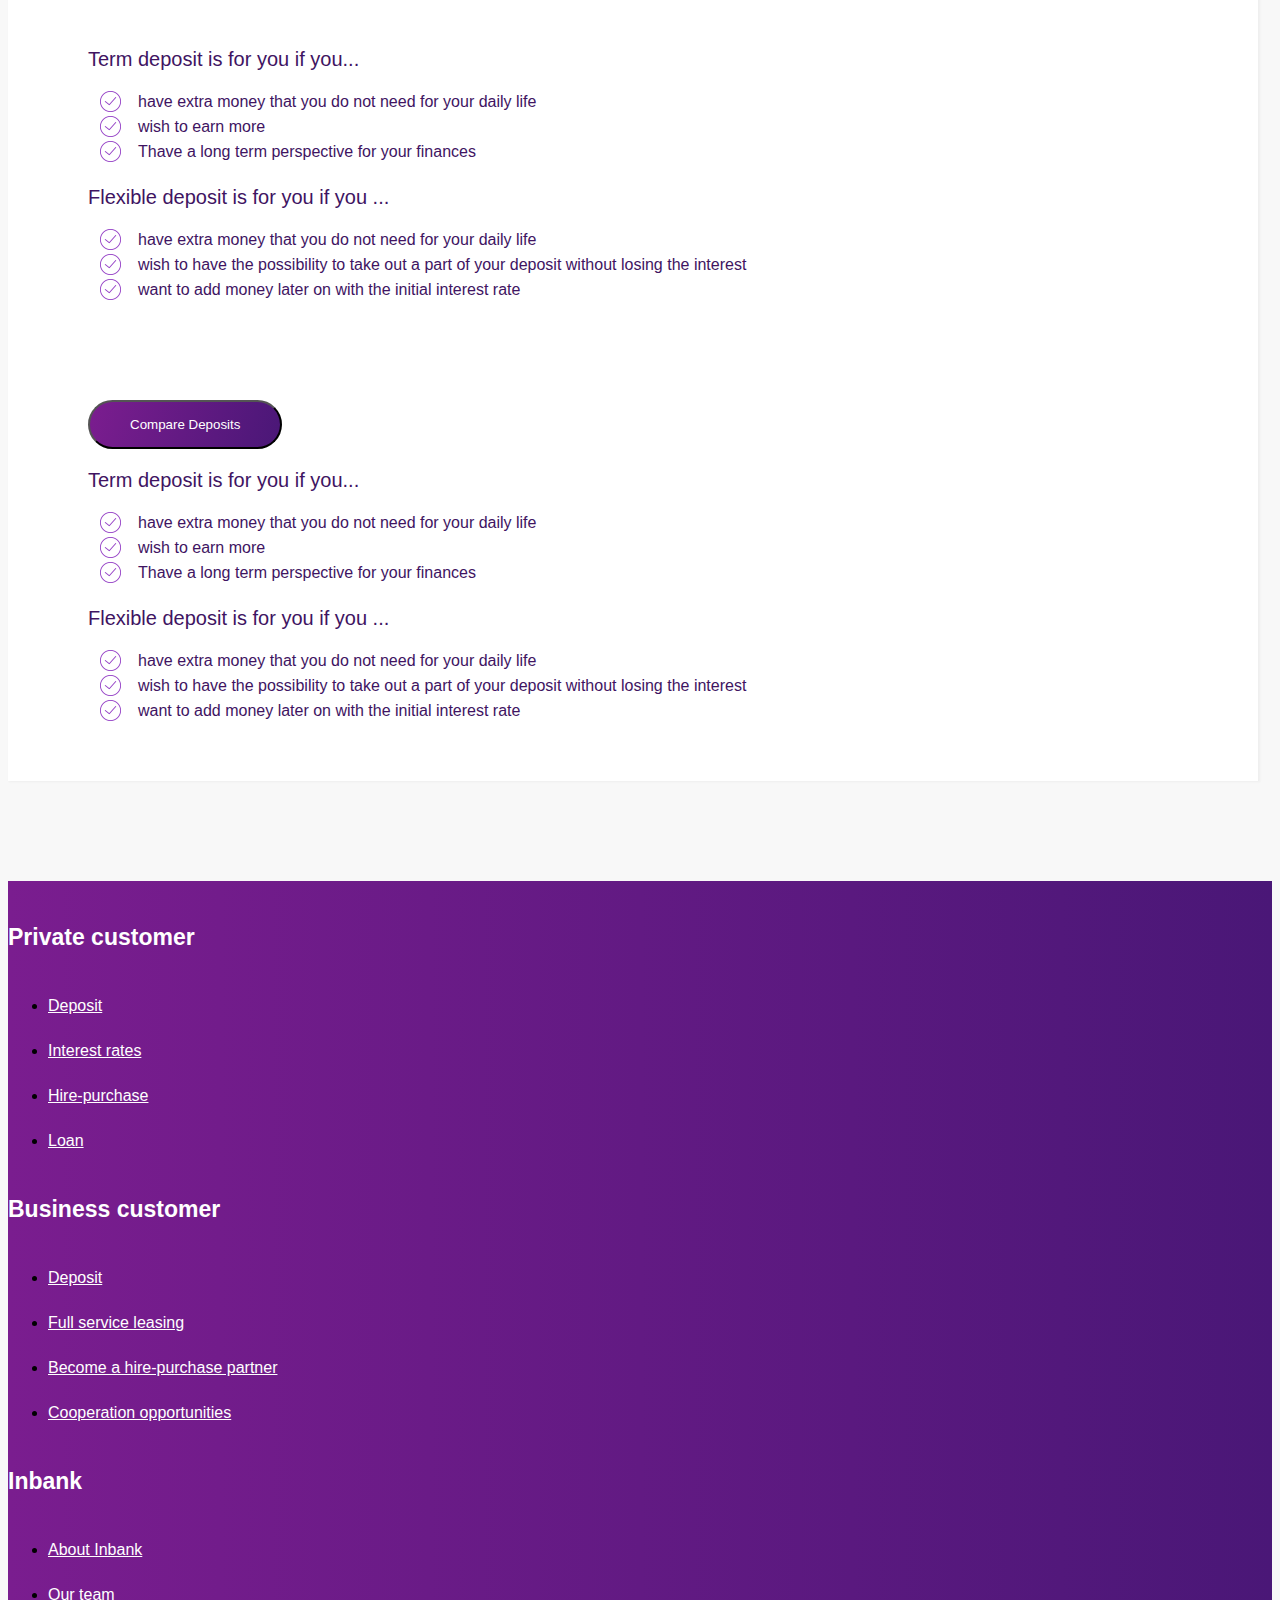
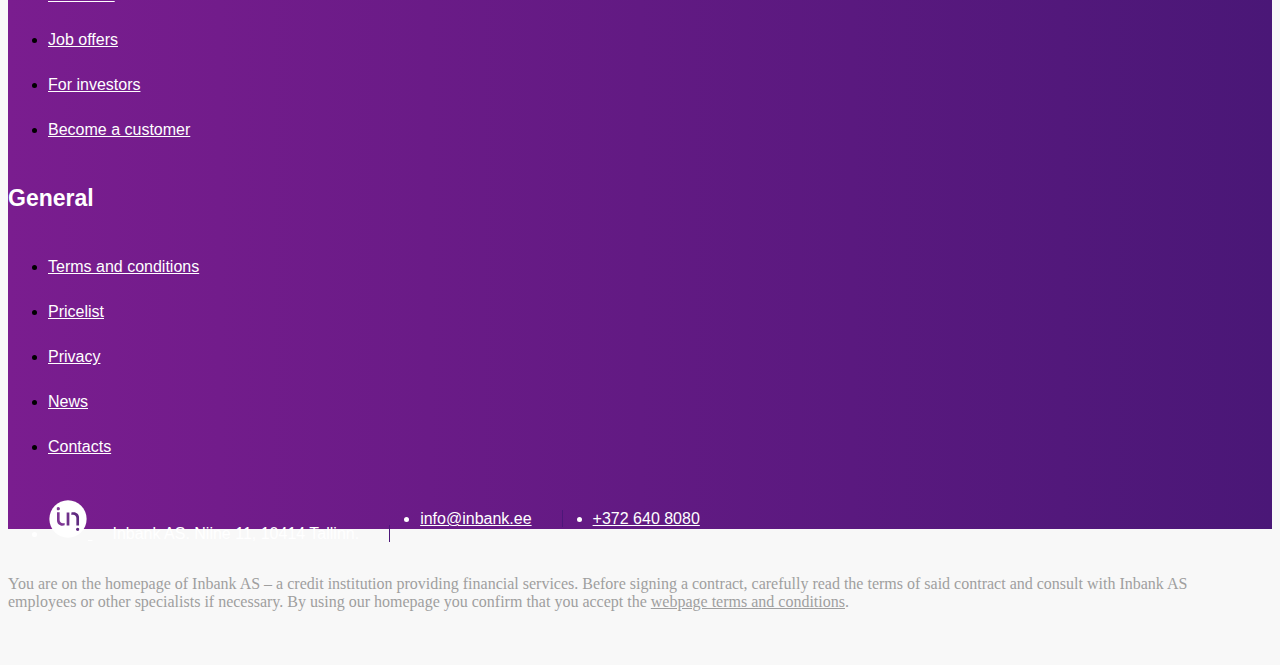
==== commit d2646518: "updated links and icon image" ====
--- a/index.html
+++ b/index.html
@@ -23,35 +23,31 @@
                 <div class="row">
                     <div class="col">
                         <ul class="list-unstyled list-inline list-language">
-                            <li class="list-inline-item">EST</li>
-                            <li class="list-inline-item">RUS</li>
+                            <li class="list-inline-item"><a href="#">EST</a></li>
+                            <li class="list-inline-item"><a href="#">RUS</a></li>
                         </ul>
                     </div>
                     <div class="col text-right">
                         <ul class="list-unstyled list-inline list-menu">
-                            <li class="list-inline-item">Business</li>
-                            <li class="list-inline-item">Investor</li>
-                            <li class="list-inline-item">Inbank</li>
-                        </ul>
-                    </div>
-                </div>
-
+                            <li class="list-inline-item"><a href="#">Business</a></li>
+                            <li class="list-inline-item"><a href="#">Investor</a></li>
+                            <li class="list-inline-item"><a href="#">Inbank</a></li>
+                        </ul>
+                    </div>
+                </div>
                 <div class="navbar-container">
                     <nav class="navbar navbar-expand-lg navbar-light bg-light">
-                        <button class="navbar-toggler" type="button" data-toggle="collapse" data-target="#navbarToggler" aria-controls="navbarToggler"
-                            aria-expanded="false" aria-label="Toggle navigation">
+                        <button class="navbar-toggler" type="button" data-toggle="collapse" data-target="#navbarToggler" aria-controls="navbarToggler" aria-expanded="false" aria-label="Toggle navigation">
                             <span class="navbar-toggler-icon"></span>
                         </button>
                         <a class="navbar-brand" href="#">
-                            <img src="img/inbank_logo_header.svg" height="60" alt="">
+                            <img src="img/inbank_logo_header.svg" height="60" alt="" />
                         </a>
                     
                         <div class="collapse navbar-collapse" id="navbarToggler">
                             <ul class="navbar-nav mr-auto mt-2 mt-lg-0">
                                 <li class="nav-item active">
-                                    <a class="nav-link" href="#">Deposit
-                                        <span class="sr-only">(current)</span>
-                                    </a>
+                                    <a class="nav-link" href="#">Deposit<span class="sr-only">(current)</span></a>
                                 </li>
                                 <li class="nav-item">
                                     <a class="nav-link" href="#">Loan</a>
@@ -60,7 +56,6 @@
                                     <a class="nav-link" href="#">Hirepurchase</a>
                                 </li>
                             </ul>
-                            <!-- <button class="btn btn-outline-success my-2 my-sm-0" type="submit">Search</button> -->
                             <button type="button" class="btn btn-inbank-purple">Login</button>
                         </div>
                     </nav>
@@ -72,7 +67,6 @@
                         </div>
                     </div>
                 </div>
-
                 <div class="section-header">
                     <div class="row">
                         <div class="col">
@@ -87,15 +81,15 @@
                         </div>
                     </div>
                     <div class="row">
-                        <div class="col">
+                        <div class="col-xs-12 col-md-6">
                             <div class="container">
                                 <div class="row">
-                                    <div class="col-sm-2">
-                                        <div class="slider-info">
+                                    <div class="col-sm-3">
+                                        <div class="slider-info text-right">
                                             <span>Amount</span>
                                         </div>
                                     </div>
-                                    <div class="col-sm-10">
+                                    <div class="col-sm-9">
                                         <div class="slidecontainer">
                                             <input type="range" min="1000" max="4000" step="10" value="1500">
                                             <div class="range-min-max">
@@ -106,12 +100,12 @@
                                     </div>
                                 </div>
                                 <div class="row">
-                                    <div class="col-sm-2">
-                                        <div class="slider-info">
+                                    <div class="col-sm-3">
+                                        <div class="slider-info text-right">
                                             <span>Period</span>
                                         </div>
                                     </div>
-                                    <div class="col-sm-10">
+                                    <div class="col-sm-9">
                                         <div class="slidecontainer">
                                             <input type="range" min="1" max="4" step="1" value="3">
                                             <div class="range-min-max">
@@ -123,7 +117,7 @@
                                 </div>
                             </div>
                         </div>
-                        <div class="col">
+                        <div class="col-xs-12 col-md-6">
                             <div class="value-info text-right">
                                 <span class="txt-info">Lorem Ipsum dolores</span>
                                 <span class="txt-value"><span id="finalValue">160</span> EUR</span>
--- a/css/main.css
+++ b/css/main.css
@@ -34,6 +34,11 @@
 header .list-language,
 header .list-menu {
     margin: 15px 0;
+}
+
+header .list-language a,
+header .list-menu a {
+    color: #fff;
 }
 
 header .list-language li {
@@ -468,12 +473,15 @@
 
 .icon {
     display: inline-block;
-    height: 16px;
-    width: 16px;
+    height: 21px;
+    width: 21px;
 }
 
 .icon.icon-phone {
     background: url('../img/icon/icon-phone.png') 0 0;
+    background-repeat: no-repeat;
+    position: relative;
+    top: 5px;
 }
 
 
